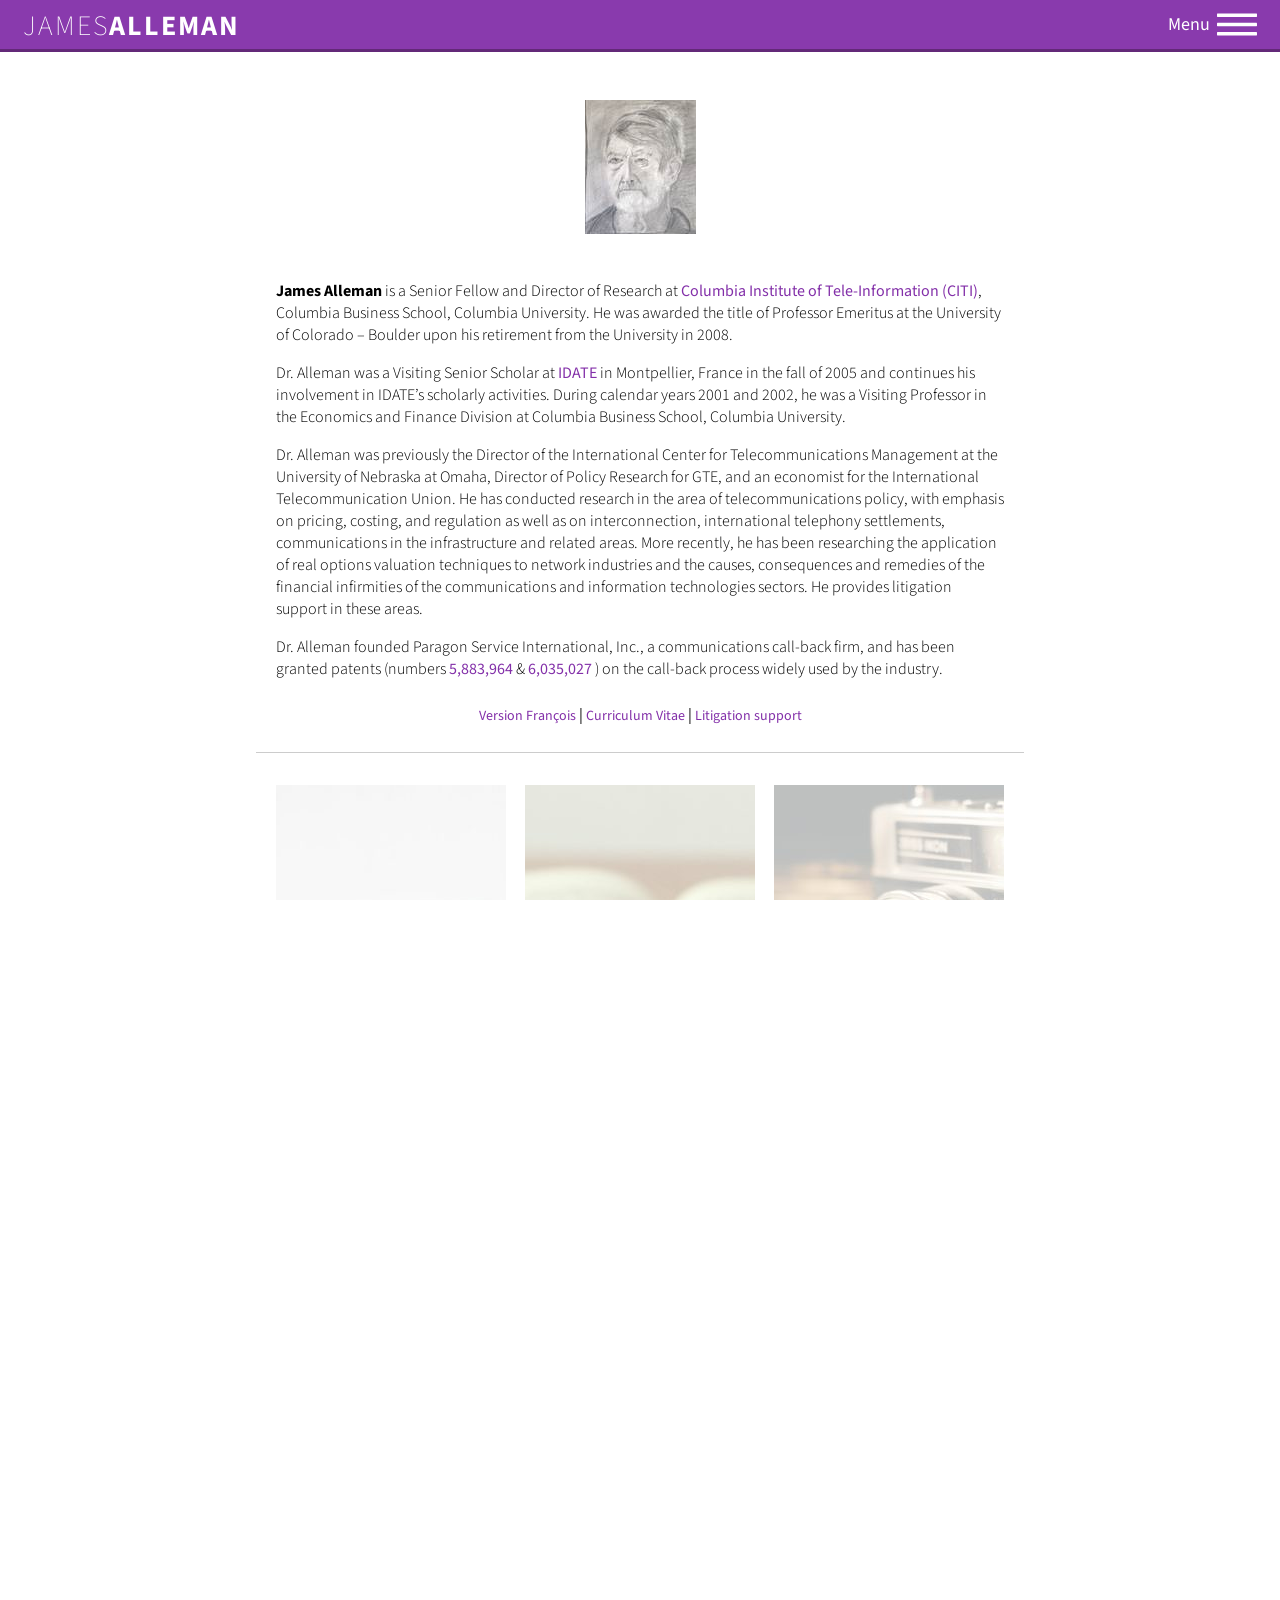
==== index.html @ b85a3ab4 "add some responsive features" ====
<!DOCTYPE html>
<!--[if lt IE 7]>      <html class="no-js lt-ie9 lt-ie8 lt-ie7"> <![endif]-->
<!--[if IE 7]>         <html class="no-js lt-ie9 lt-ie8"> <![endif]-->
<!--[if IE 8]>         <html class="no-js lt-ie9"> <![endif]-->
<!--[if gt IE 8]><!--> <html class="no-js"> <!--<![endif]-->
	<head>
		<meta charset="utf-8">
		<meta http-equiv="X-UA-Compatible" content="IE=edge">
		<title>James Alleman</title>
		<meta name="description" content="">
		<meta name="viewport" content="width=device-width, initial-scale=1">

		<link href='http://fonts.googleapis.com/css?family=Source+Sans+Pro:400,200,700,300,300italic' rel='stylesheet' type='text/css'>

		<!-- <link rel="stylesheet" href="css/bootstrap.min.css"> -->
		<link rel="stylesheet" href="css/normalize.css">
		<link rel="stylesheet" href="css/pushy.css">
		<link rel="stylesheet" href="main.css">

		<script src="js/vendor/modernizr-2.6.2-respond-1.1.0.min.js"></script>
	</head>
	<body>
		<!-- START PUSHY NAV -->
		<nav class="pushy pushy-right">
	    <ul>
        <li><a href="index.html">Home</a></li>
        <li><a href="index.html#activities">Activities</a></li>
        <li><a href="index.html#contact">Contact</a></li>
        <p class="pushy__title">Publications</p>
        <li><a href="publications.html">Papers</a></li>
        <li><a href="publications.html#books">Books</a></li>
        <li><a href="publications.html#book-reviews">Book Reviews</a></li>
        <p class="pushy__title">Photography</p>
        <li><a href="photography.html">Gallery</a></li>
        <li><a href="photography.html#photography-books">Books</a></li>
	    </ul>
		</nav>
		<!-- Site Overlay -->
		<div class="site-overlay"></div>
		<!-- Main Content -->
		<div id="container">
	    <!-- Menu Button -->
	    <div class="menu-btn">
	    	<div id="menu-open">
	    		<span class="open-close"><img class="hamburger" src="img/hamburger.svg"></span><span class="menu-text">Menu</span>
	    	</div>
	    </div>

			<a href="index.html">
		    <div class="logo">James<span>Alleman</span></div>
		  </a>
		<!-- END PUSHY NAV -->

			<!-- START MAIN CONTENT -->
		  <main role="main">

		  	<img id="alleman-sketch" src="img/alleman-sketch.jpg" alt="James Alleman Sketch">

				<p><strong>James Alleman</strong> is a Senior Fellow and Director of Research at <a href="http://www.citicolumbia.org/" target="_blank">Columbia Institute of Tele-Information (CITI)</a>, Columbia Business School, Columbia University. He was awarded the title of Professor Emeritus at the University of Colorado – Boulder upon his retirement from the University in 2008.</p>

				<p>Dr. Alleman was a Visiting Senior Scholar at <a href="http://www.idate.org/2009/pages/index.php?all=accueil&idl=21" target="_blank">IDATE</a> in Montpellier, France in the fall of 2005 and continues his involvement in IDATE’s scholarly activities. During calendar years 2001 and 2002, he was a Visiting Professor in the Economics and Finance Division at Columbia Business School, Columbia University.</p>

				<p>Dr. Alleman was previously the Director of the International Center for Telecommunications Management at the University of Nebraska at Omaha, Director of Policy Research for GTE, and an economist for the International Telecommunication Union. He has conducted research in the area of telecommunications policy, with emphasis on pricing, costing, and regulation as well as on interconnection, international telephony settlements, communications in the infrastructure and related areas. More recently, he has been researching the application of real options valuation techniques to network industries and the causes, consequences and remedies of the financial infirmities of the communications and information technologies sectors. He provides litigation support in these areas.</p>

				<p>Dr. Alleman founded Paragon Service International, Inc., a communications call-back firm, and has been granted patents (numbers  <a href="http://patft.uspto.gov/netacgi/nph-Parser?Sect1=PTO1&Sect2=HITOFF&d=PALL&p=1&u=/netahtml/PTO/srchnum.htm&r=1&f=G&l=50&s1=5,883,964.PN.&OS=PN/5,883,964&RS=PN/5,883,964" target="_blank">5,883,964</a> & <a href="http://patft.uspto.gov/netacgi/nph-Parser?Sect1=PTO1&Sect2=HITOFF&d=PALL&p=1&u=/netahtml/PTO/srchnum.htm&r=1&f=G&l=50&s1=6,035,027.PN.&OS=PN/6,035,027&RS=PN/6,035,027" target="_blank">6,035,027</a> ) on the call-back process widely used by the industry.</p>

				<ul id="home-links">
					<li><a href="img/alleman_bio_FRENCH.pdf" target="_blank">Version François</a></li> |
					<li><a href="img/jha_cv.pdf" target="_blank">Curriculum Vitae</a></li> |
					<li><a href="img/litigation.pdf" target="_blank">Litigation support</a></li>
				</ul>
				<hr id="hr2">

				<!-- SADIE IMG EFFECT START -->
				<div id="image-links">

					<a href="publications.html"><figure class="effect-sadie">
							<img src="img/typewriter-1.jpg" alt="img01"/>
							<figcaption>
								<h2>PAPERS <span></span></h2>
								<p></p>
							</figcaption>
						</figure></a>

					<a href="publications.html#books"><figure class="effect-sadie">
							<img src="img/book-1.jpg" alt="img01"/>
							<figcaption>
								<h2>BOOKS <span></span></h2>
								<p></p>
							</figcaption>
						</figure>
					</a>

					<a href="photography.html">
						<figure class="effect-sadie">
							<img src="img/camera-1.jpg" alt="img01"/>
							<figcaption>
								<h2>PHOTO GALLERY<span></span></h2>
								<p></p>
							</figcaption>
						</figure>
					<a>

				</div>

				<!-- SADIE IMG EFFECT END -->


				<!-- ACTIVITIES -->
				<hr>
				<h1><a name="activities">Activities</a></h1>
				<ul id="activities-list">
					<li><a href="http://www8.gsb.columbia.edu/citi/events/2010/mobilemoney2" target="_blank">Mobile Transactions and Electronic Payments (Mobile-Money) 2 April 2010, Columbia University</a></li>
					<li><a href="http://www.its2010tokyo.com/index.html" target="_blank">International Telecommunications Society 18th. Biennial Conference, Tokyo, 27-30 June 2010</a></li>
					<li><a href="http://www.idate.org/en/Digiworld/Digiworld-Summit_39_.html" target="_blank">DigiWorld Summit 2010, IDATE, 17-19 November 2010, Montpellier, France</a></li>
					<li><a href="http://ww3.bihi.info/?" target="_blank">Boulder International Humanist Institute</a></li>
					<li><a href="http://www8.gsb.columbia.edu/citi/" target="_blank">Columbia Institute of Tele-Information</a></li>
					<li><a href="http://www.itsworld.org/" target="_blank">International Telecommunications Society</a></li>
					<li><a href="http://www.iworldservices.com/" target="_blank">iWorldServices</a></li>
				</ul>

				<!-- CONTACT -->
				<hr>
				<h1><a name="contact">Contact</a></h1>
					<ul id="contact-list">
						<li>Email: <a href='ma&#105;&#108;&#116;&#111;&#58;j%61m&#37;65s%2E%&#54;1lle%&#54;Da&#110;&#64;%63o%6&#67;orad&#37;6F&#37;&#50;Eed&#117;'>j&#97;mes&#46;allem&#97;n&#64;&#99;&#111;l&#111;ra&#100;o&#46;ed&#117;</a></li>
						<li>Phone: +1 303-442-4465</li>
						<li>Cell: +1 917-294-1688</li>
					</ul>

				<hr id="last-hr">

		  </main>
		  <!-- END MAIN CONTENT -->

  		<footer>
  			<hr id="footer-hr">
  	    <ul>
          <li><a href="index.html">Home</a></li>
          <li><a href="index.html#activities">Activities</a></li>
          <li><a href="index.html#contact">Contact</a></li>
          <li><a href="publications.html">Papers</a></li>
          <li><a href="publications.html#books">Books</a></li>
          <li><a href="publications.html#book-reviews">Book Reviews</a></li>
          <li><a href="photography.html">Photo Gallery</a></li>
          <li><a href="photography.html#photography-books">Photography Books</a></li>
  	    </ul>
  	    <a id="footer-email" href='ma&#105;&#108;&#116;&#111;&#58;j%61m&#37;65s%2E%&#54;1lle%&#54;Da&#110;&#64;%63o%6&#67;orad&#37;6F&#37;&#50;Eed&#117;'>j&#97;mes&#46;allem&#97;n&#64;&#99;&#111;l&#111;ra&#100;o&#46;ed&#117;</a>
  	    <p>Copyright © 1997, 1998, 1999, 2000, 2001, 2002, 2003, 2004, 2006, 2008, 2009 & 2010
				James Alleman.<br>All rights reserved.</p>
  		</footer>

		</div>


		<script src="//ajax.googleapis.com/ajax/libs/jquery/1.10.2/jquery.min.js"></script>
		<script>window.jQuery || document.write('<script src="js/vendor/jquery-1.10.2.min.js"><\/script>')</script>

		<script src="js/vendor/bootstrap.min.js"></script>
		<script src="js/vendor/pushy.min.js"></script>


		<script src="js/main.js"></script>
	</body>
</html>
---- css/pushy.css ----
/*! Pushy - v0.9.2 - 2014-9-13
* Pushy is a responsive off-canvas navigation menu using CSS transforms & transitions.
* https://github.com/christophery/pushy/
* by Christopher Yee */

/* Menu Appearance */

.pushy{
    position: fixed;
    width: 200px;
    height: 100%;
    top: 0;
    right: 0;
    z-index: 9999;
    background: #333332;
    font-size: 0.9em;
    font-weight: bold;
    -webkit-box-shadow: inset 5px 0 3px -4px rgba(0, 0, 0, .7);
    -moz-box-shadow: inset 5px 0 3px -4px rgba(0, 0, 0, .7);
    box-shadow: inset 5px 0 3px -4px rgba(0, 0, 0, .7);
    overflow: auto;
    -webkit-overflow-scrolling: touch; /* enables momentum scrolling in iOS overflow elements */
}

.pushy a{
    display: block;
    color: #b3b3b1;
    padding: 15px 30px;
    border-bottom: 1px solid rgba(0, 0, 0, .1);
    border-top: 1px solid rgba(255, 255, 255, .1);
    text-decoration: none;
}

.pushy a:hover{
    background: #00b4ff;
    color: #FFF;
}

/* Menu Movement */

.pushy-right{
    -webkit-transform: translate3d(200px,0,0);
    -moz-transform: translate3d(200px,0,0);
    -ms-transform: translate3d(200px,0,0);
    -o-transform: translate3d(200px,0,0);
    transform: translate3d(200px,0,0);
}

.pushy-open{
    -webkit-transform: translate3d(0,0,0);
    -moz-transform: translate3d(0,0,0);
    -ms-transform: translate3d(0,0,0);
    -o-transform: translate3d(0,0,0);
    transform: translate3d(0,0,0);
}

.container-push, .push-push{
    -webkit-transform: translate3d(-200px,0,0);
    -moz-transform: translate3d(-200px,0,0);
    -ms-transform: translate3d(-200px,0,0);
    -o-transform: translate3d(-200px,0,0);
    transform: translate3d(-200px,0,0);
}

/* Menu Transitions */

.pushy, #container, .push{
    -webkit-transition: -webkit-transform .2s cubic-bezier(.16, .68, .43, .99);
    -moz-transition: -moz-transform .2s cubic-bezier(.16, .68, .43, .99);
    -o-transition: -o-transform .2s cubic-bezier(.16, .68, .43, .99);
    transition: transform .2s cubic-bezier(.16, .68, .43, .99);
}

/* Site Overlay */

.site-overlay{
    display: none;
}

.pushy-active .site-overlay{
    display: block;
    position: fixed;
    top: 0;
    right: 0;
    bottom: 0;
    left: 0;
    z-index: 9998;
    background-color: rgba(0,0,0,0.5);
    -webkit-animation: fade 500ms;
    -moz-animation: fade 500ms;
    -o-animation: fade 500ms;
    animation: fade 500ms;
}

@keyframes fade{
    0%   { opacity: 0; }
    100% { opacity: 1; }
}

@-moz-keyframes fade{
    0%   { opacity: 0; }
    100% { opacity: 1; }
}

@-webkit-keyframes fade{
    0%   { opacity: 0; }
    100% { opacity: 1; }
}

@-o-keyframes fade{
    0%   { opacity: 0; }
    100% { opacity: 1; }
}

/* Example Media Query */

@media screen and (max-width: 768px){
    .pushy{
        font-size: 1.0em;
    }
}
---- main.css ----
html, body {
  overflow-x: hidden;
  height: 100%;
  padding: 0;
  margin: 0;
  font-family: 'Source Sans Pro', sans-serif;
}
main {
  padding-top: 70px;
}

/*===============NAVIGATION START*/

.slideout-menu {
  position: fixed;
  left: 0;
  top: 0;
  bottom: 0;
  right: 0;
  z-index: 0;
  width: 256px;
  overflow-y: auto;
  -webkit-overflow-scrolling: touch;
  display: none;
}

.slideout-panel {
  position: relative;
  z-index: 1;
}

.slideout-open,
.slideout-open body,
.slideout-open .slideout-panel {
  overflow: hidden;
}

.slideout-open .slideout-menu {
  display: block;
}

.hamburger {
  top: 0;
  right: 0;
  float: right;
  padding: 10px 20px;
  width: 40px;
  cursor: pointer;
  margin: 3px;
}

.pushy__title {
  color: #5d5d5d;
  font-weight: 400;
}

.pushy {
  background: #fff;
}

.pushy a {
  color: #000;
  font-weight: 400;
}

.pushy a:hover {
  background: #8330a9;
}

.menu-btn {
  width: 100%;
  opacity: 0.95;
  position: fixed;
  color: white;
  font-size: 18px;
  /* opacity: 0.9; */
  border-bottom: 3px solid #5B1E71;
  background: #8330a9;
  z-index: 999999;
}

.menu-text {
  right: 0;
  display: inline-block;
  position: fixed;
  cursor: pointer;
  margin: 12px 70px 0 0;
}

.logo {
  position: fixed;
  left: 0;
  color: white;
  font-size: 28px;
  letter-spacing: 2px;
  margin: 6px 17px 0px 23px;
  z-index: 9999999;
  font-weight: 200;
  text-transform: uppercase;
}

.logo span {
  font-weight: 700;
}

#menu-open:hover {
  opacity: 0.8;
}

/*===============NAVIGATION END*/

/*===============MAIN CONTENT START*/
main {
  width: 100%;
  margin: auto;
}
main p {
  font-weight: 300;
  font-size: 16px;
  padding: 0 20px;
}
main a {
  text-decoration: none;
  color: #8330a9;
  font-weight: 400;
}
main a:hover {
  text-decoration: underline;
}
#alleman-sketch {
  display: block;
  margin: auto;
  padding: 30px 0px 30px 0px;
}

h1 {
  text-align: center;
}

h1 a {
  text-decoration: none;
  color: #000;
  font-weight: 700;
}
h1 a:hover {
  text-decoration: none;
  color: #000;
}

main ul#home-links {
  list-style-type: none;
  padding: 0;
  text-align: center;
}

main ul#home-links li {
  display: inline-block;
  color: #8330a9;
  font-weight: 300;
  font-size: 14px;
  padding: 10px 0;
}

main ul#home-links li a {
  text-decoration: none;
}

main ul#home-links li a:hover {
  text-decoration: underline;
}

#image-links {
  display: none;
}

main #hr2 {
  display: none;
}

main #last-hr {
  display: none;
}

ul#activities-list {
  list-style-type: none;
  text-align: center;
  padding: 0;
}

ul#contact-list {
  list-style-type: none;
  text-align: center;
  padding: 0;
}

/*===============MAIN CONTENT END*/

/*===============FOOTER START*/
footer {

  /*background-color: #E4E4E4;*/
  width: 100%;
}

footer p {
  font-size: 12px;
  color: #acacac;
  padding: 15px;
  margin: 0;
  text-align: center;
}

hr {
  display: block; height: 1px;
  border: 0;
  border-top: 1px solid #ccc;
  margin: 1em 0;
  padding: 0;
}

footer ul {
  list-style-type: none;
  margin: auto;
  text-align: center;
  padding: 0;
  font-size: 12px;
}
footer ul li {
  display: block;

}
footer a {
  font-size: 12px;
  text-decoration: none;
  color: #acacac;
}
footer a:hover {
  text-decoration: underline;
  color: #000;
}

footer a#footer-email {
  display: block;
  text-align: center;
  padding-top: 10px;
}
/*===============FOOTER END*/





/*===============MEDIA QUERIES*/
@media screen and (min-width: 650px) {
  main {
    width: 75%;
  }
  hr#last-hr {
    display: block;
  }
  hr#footer-hr {
    display: none;
  }
  footer ul li {
    display: inline-block;
  }
  footer ul li::after {
    content: " | ";
    color: #acacac;
  }
  footer ul li:last-child::after {
    content: none;
  }

}

@media screen and (min-width: 750px) {
  /*SADIE HOVER EFFECT*/
  main #hr2 {
    display: block;
  }
  #image-links {
    width: 100%;
    display: inline-block;
    position: relative;
    z-index: 1;
    /* margin: auto; */
    text-align: center;
  }
  /*#image-links img {
    opacity: 0.4;
  }
  #image-links img:hover {
    opacity: 1;
  }*/
  #image-links figure {
    position: relative;
    display: inline-block;
    /* float: left; */
    overflow: hidden;
    text-align: center;
    margin: 15px 1%;
    /* min-width: 320px; */
    /* max-width: 350px; */
    max-height: 350px;
    width: 30%;
    height: 300px;
    /* background: #3085a3; */
    text-align: center;
    cursor: pointer;
    z-index: 1;
  }


  figure.effect-sadie figcaption::before {
    position: absolute;
    top: 0;
    left: 0;
    width: 100%;
    height: 100%;
    background: linear-gradient(to bottom, rgba(72,76,97,0) 0%, rgba(91, 30, 113, 1) 120%);
    content: '';
    opacity: 0;
    transform: translate3d(0,50%,0);
  }

  figure.effect-sadie h2 {
    position: absolute;
    top: 50%;
    left: 0;
    width: 100%;
    color: #484c61;
    transition: transform 0.35s, color 0.35s;
    transform: translate3d(0,-50%,0);
  }

  figure.effect-sadie figcaption::before,
  figure.effect-sadie p {
    transition: opacity 0.35s, transform 0.35s;
  }

  figure.effect-sadie p {
    position: absolute;
    bottom: 0;
    left: 0;
    padding-bottom: 20px;
    text-align: center;
    width: 100%;
    opacity: 0;
    transform: translate3d(0,10px,0);
  }

  figure.effect-sadie:hover h2 {
    color: #fff;
    transform: translate3d(0,-50%,0) translate3d(0,-40px,0);
  }

  figure.effect-sadie:hover figcaption::before ,
  figure.effect-sadie:hover p {
    opacity: 1;
    transform: translate3d(0,0,0);
  }
}

@media screen and (min-width: 850px) {
  main {
    width: 65%;
  }
}

@media screen and (min-width: 1000px) {
  main {
    width: 60%;
  }
}

@media screen and (max-width: 800px) {
  .menu-text {
    display: none;
  }
}
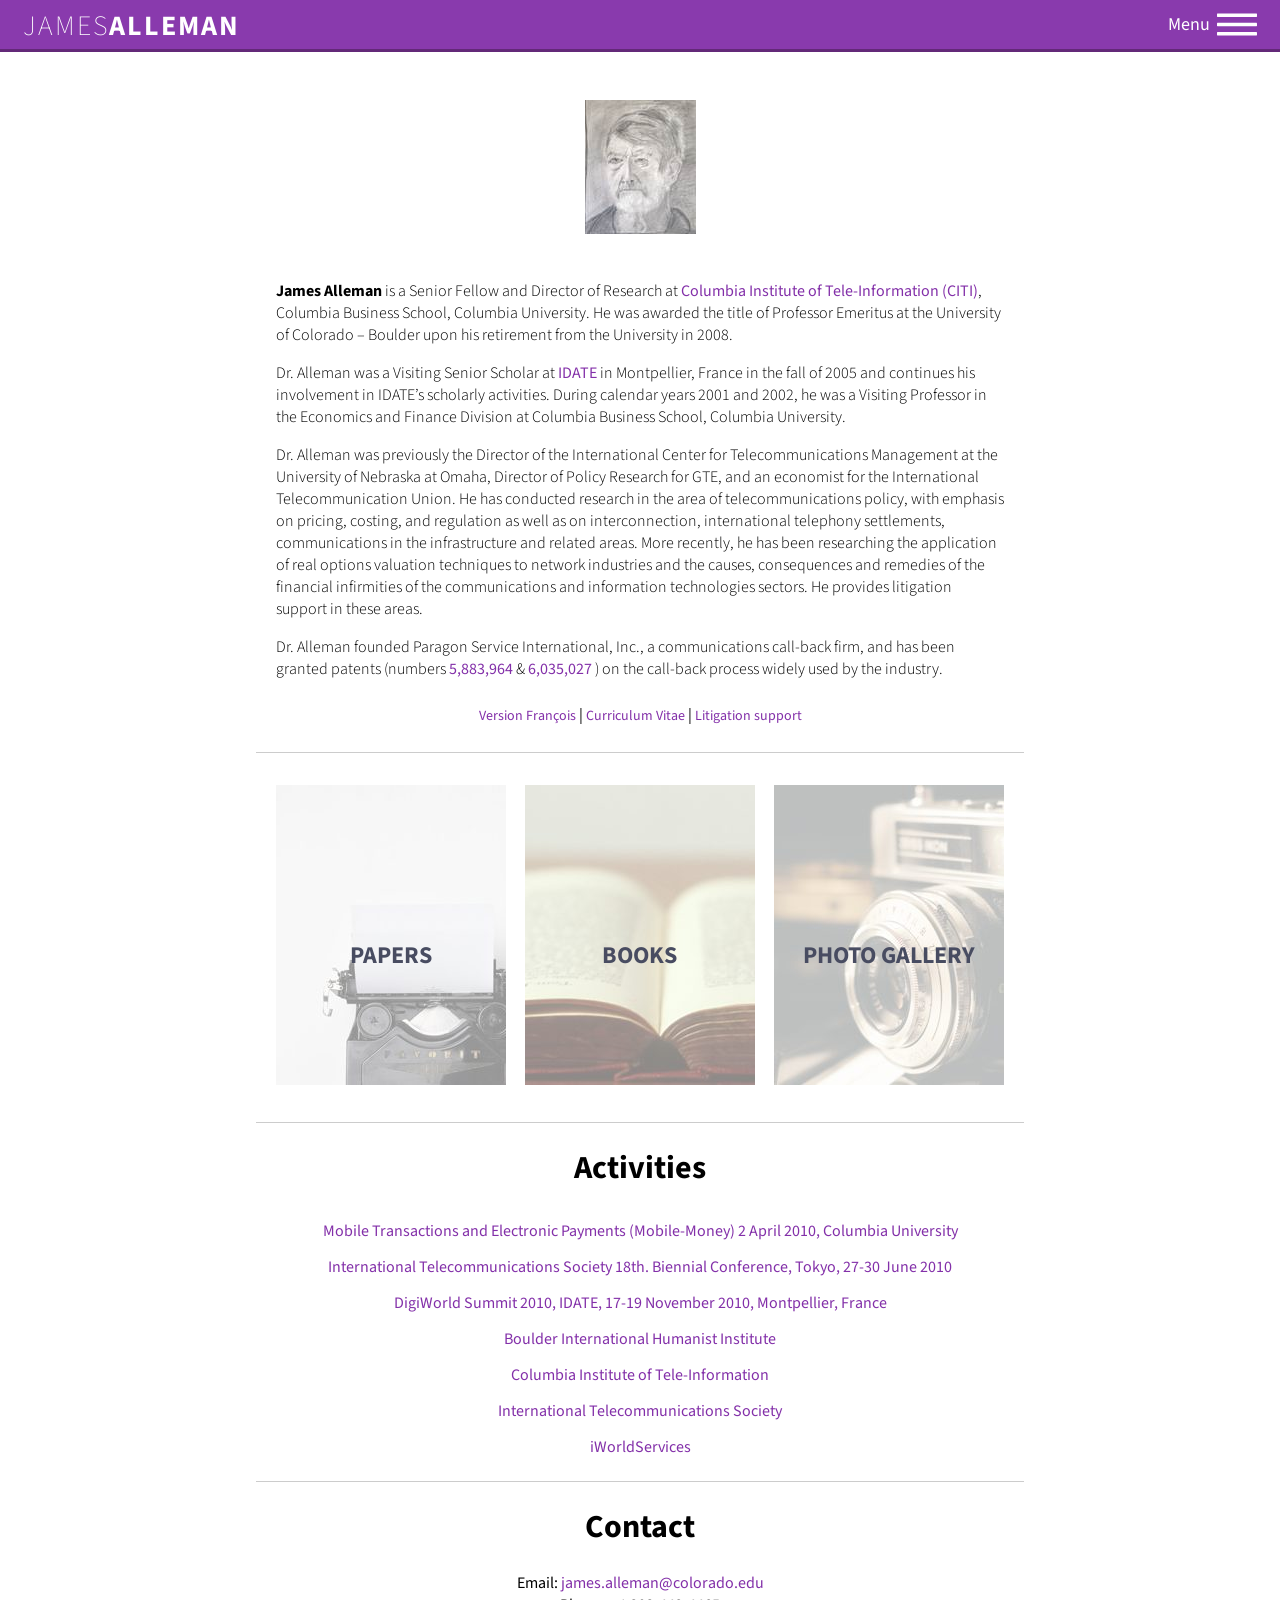
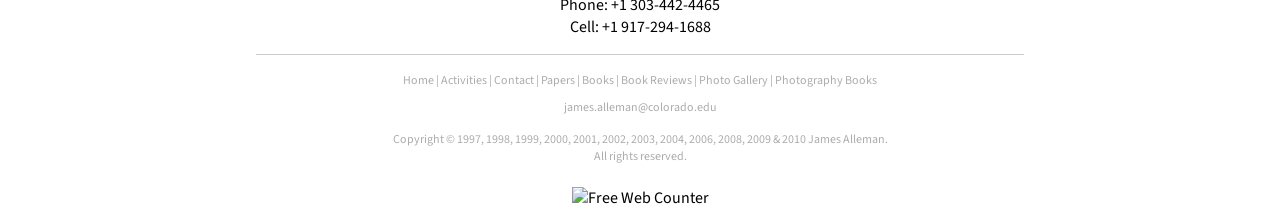
==== commit c13df3e5: "add hit counter to home page" ====
--- a/index.html
+++ b/index.html
@@ -148,6 +148,8 @@
   	    <a id="footer-email" href='ma&#105;&#108;&#116;&#111;&#58;j%61m&#37;65s%2E%&#54;1lle%&#54;Da&#110;&#64;%63o%6&#67;orad&#37;6F&#37;&#50;Eed&#117;'>j&#97;mes&#46;allem&#97;n&#64;&#99;&#111;l&#111;ra&#100;o&#46;ed&#117;</a>
   	    <p>Copyright © 1997, 1998, 1999, 2000, 2001, 2002, 2003, 2004, 2006, 2008, 2009 & 2010
 				James Alleman.<br>All rights reserved.</p>
+
+				<!-- Counter Code START --><div id="counter"><img src="http://www.e-zeeinternet.com/count.php?page=1117402&style=default&nbdigits=9&reloads=1" alt="Free Web Counter" border="0" ></a><br><a href="#" title="Free Web Counter" target="_blank" style="font-family: Geneva, Arial, Helvetica, sans-serif; font-size: 10px; color: #000000; text-decoration: none;"></a></counter><!-- Counter Code END -->
   		</footer>
 
 		</div>
--- a/css/pushy.css
+++ b/css/pushy.css
@@ -18,7 +18,8 @@
     -webkit-box-shadow: inset 5px 0 3px -4px rgba(0, 0, 0, .7);
     -moz-box-shadow: inset 5px 0 3px -4px rgba(0, 0, 0, .7);
     box-shadow: inset 5px 0 3px -4px rgba(0, 0, 0, .7);
-    overflow: auto;
+    overflow: scroll-x;
+    overflow-x: scroll;
     -webkit-overflow-scrolling: touch; /* enables momentum scrolling in iOS overflow elements */
 }
 
--- a/main.css
+++ b/main.css
@@ -1,6 +1,4 @@
-html, body {
-  overflow-x: hidden;
-  height: 100%;
+body {
   padding: 0;
   margin: 0;
   font-family: 'Source Sans Pro', sans-serif;
@@ -147,6 +145,7 @@
   color: #000;
 }
 
+
 main ul#home-links {
   list-style-type: none;
   padding: 0;
@@ -187,6 +186,10 @@
   padding: 0;
 }
 
+ul#activities-list li{
+  padding: 7px 0;
+}
+
 ul#contact-list {
   list-style-type: none;
   text-align: center;
@@ -194,6 +197,19 @@
 }
 
 /*===============MAIN CONTENT END*/
+
+/*===============PUBLICATIONS START*/
+
+.publications-content {
+  padding: 0 15px;
+  list-style-type: none;
+}
+
+.publications-content li {
+  padding: 7px 0;
+}
+
+/*===============PUBLICATIONS END*/
 
 /*===============FOOTER START*/
 footer {
@@ -244,8 +260,13 @@
   text-align: center;
   padding-top: 10px;
 }
+
+#counter {
+  text-align: center;
+  padding: 7px;
+  margin: auto;
+}
 /*===============FOOTER END*/
-
 
 
 
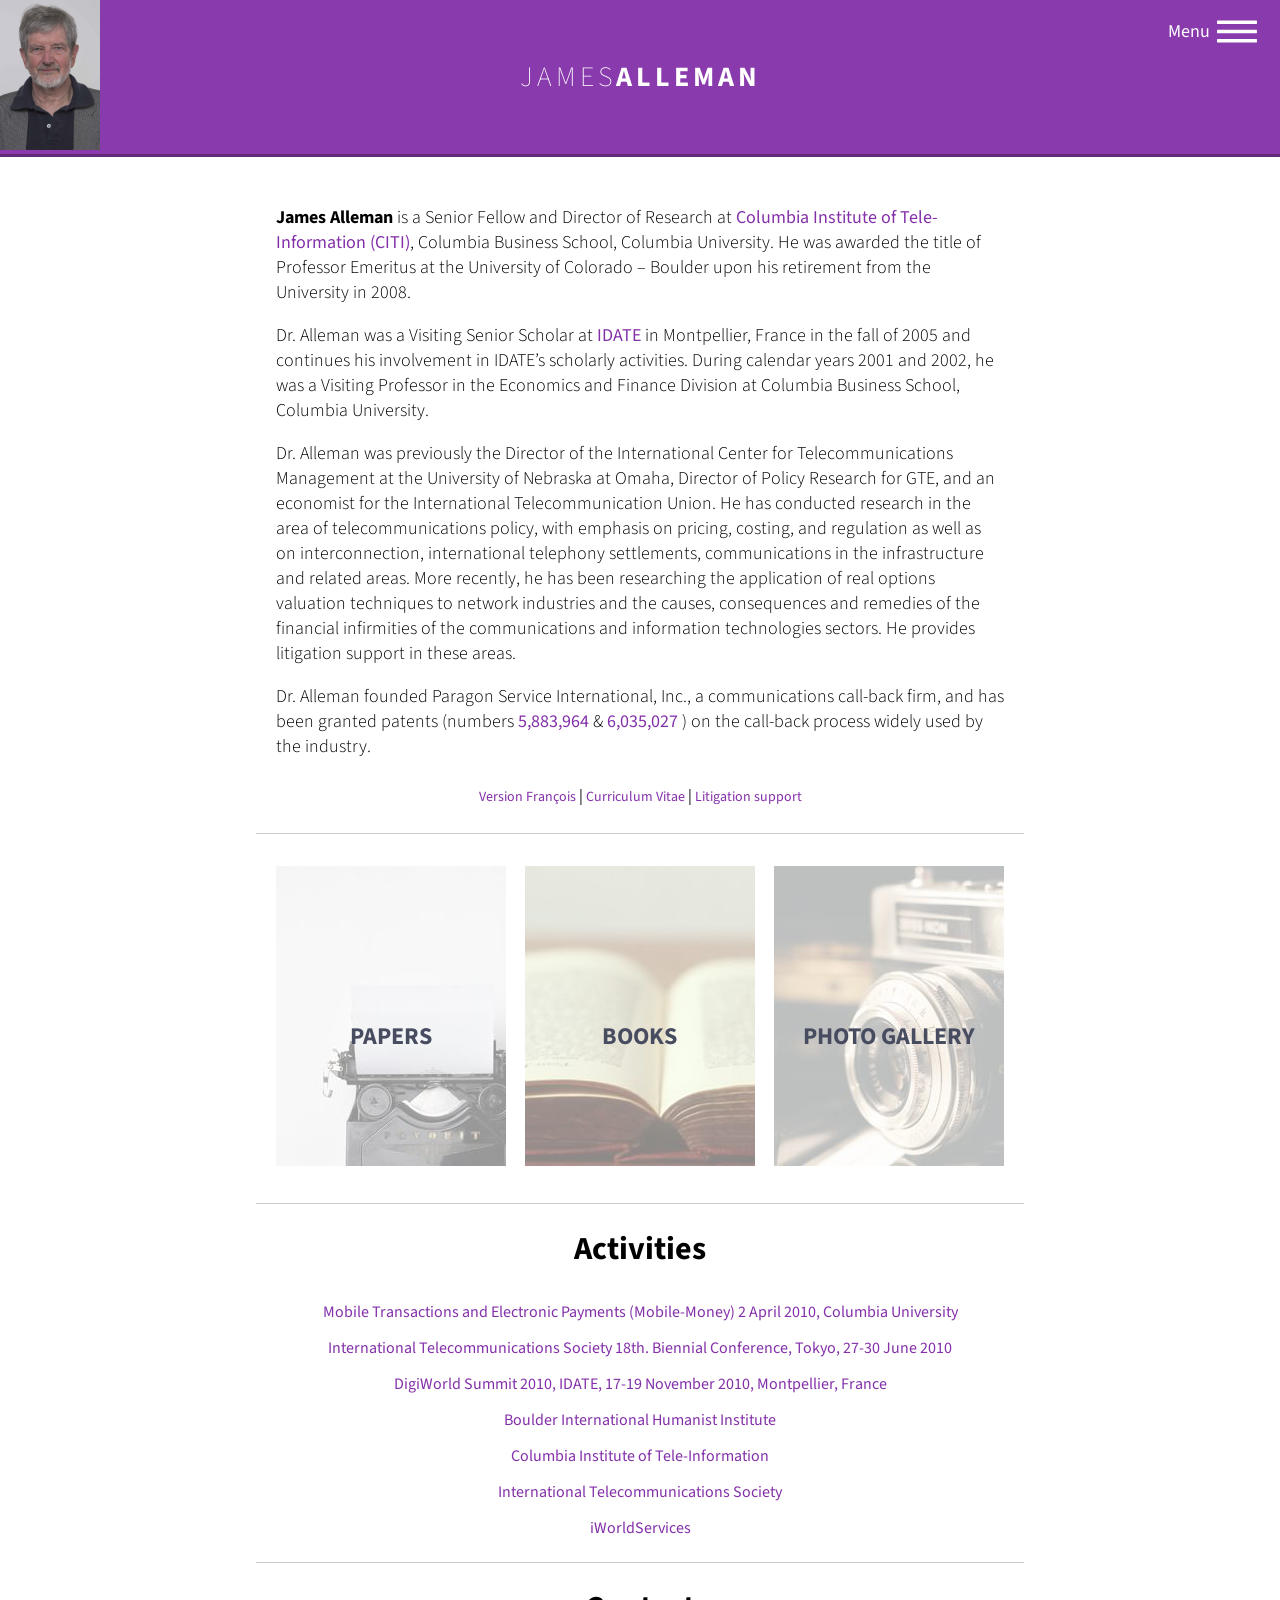
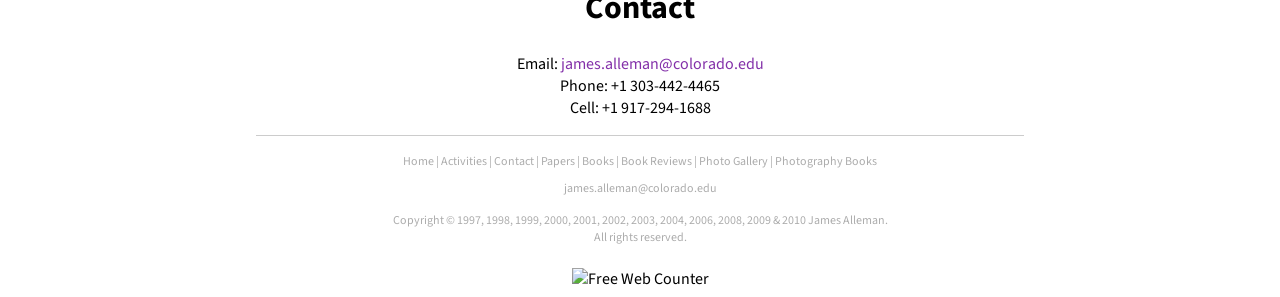
==== commit 613054fe: "add new picture to nav bar and make responsive" ====
--- a/index.html
+++ b/index.html
@@ -41,20 +41,27 @@
 		<div id="container">
 	    <!-- Menu Button -->
 	    <div class="menu-btn">
-	    	<div id="menu-open">
-	    		<span class="open-close"><img class="hamburger" src="img/hamburger.svg"></span><span class="menu-text">Menu</span>
-	    	</div>
+
+    	  <img id="alleman" src="img/j-a.jpg" alt="James Alleman">
+
+  	  	<a href="index.html">
+  	      <div class="logo">James<span>Alleman</span></div>
+  	    </a>
+
+  	    <div id="menu-open">
+  	    	<span class="open-close"><img class="hamburger" src="img/hamburger.svg"></span><span class="menu-text">Menu</span>
+  	    </div>
 	    </div>
 
-			<a href="index.html">
-		    <div class="logo">James<span>Alleman</span></div>
-		  </a>
+
+
+
 		<!-- END PUSHY NAV -->
 
 			<!-- START MAIN CONTENT -->
 		  <main role="main">
 
-		  	<img id="alleman-sketch" src="img/alleman-sketch.jpg" alt="James Alleman Sketch">
+
 
 				<p><strong>James Alleman</strong> is a Senior Fellow and Director of Research at <a href="http://www.citicolumbia.org/" target="_blank">Columbia Institute of Tele-Information (CITI)</a>, Columbia Business School, Columbia University. He was awarded the title of Professor Emeritus at the University of Colorado – Boulder upon his retirement from the University in 2008.</p>
 
--- a/main.css
+++ b/main.css
@@ -4,10 +4,13 @@
   font-family: 'Source Sans Pro', sans-serif;
 }
 main {
-  padding-top: 70px;
+  padding-top: 30px;
 }
 
 /*===============NAVIGATION START*/
+a {
+  text-decoration: none;
+}
 
 .slideout-menu {
   position: fixed;
@@ -68,7 +71,7 @@
 .menu-btn {
   width: 100%;
   opacity: 0.95;
-  position: fixed;
+  /* position: fixed; */
   color: white;
   font-size: 18px;
   /* opacity: 0.9; */
@@ -80,25 +83,39 @@
 .menu-text {
   right: 0;
   display: inline-block;
-  position: fixed;
+  position: absolute;
   cursor: pointer;
   margin: 12px 70px 0 0;
 }
 
 .logo {
-  position: fixed;
-  left: 0;
+  /*position: fixed; */
+  /* left: 0; */
   color: white;
   font-size: 28px;
-  letter-spacing: 2px;
-  margin: 6px 17px 0px 23px;
+  letter-spacing: 4px;
+  /* margin: 6px 17px 0px 23px; */
   z-index: 9999999;
   font-weight: 200;
   text-transform: uppercase;
+  text-align: center;
+  padding: 57px 0;
+  /* text-decoration: none; */
+  /* border-bottom: none; */
 }
 
 .logo span {
   font-weight: 700;
+}
+
+#menu-open {
+  position: absolute;
+  top: 0;
+  right: 0;
+  margin-top: 7px;
+  /* z-index: 99999999999999999; */
+  /* display: block; */
+  /* width: 190px; */
 }
 
 #menu-open:hover {
@@ -114,7 +131,7 @@
 }
 main p {
   font-weight: 300;
-  font-size: 16px;
+  font-size: 18px;
   padding: 0 20px;
 }
 main a {
@@ -129,6 +146,15 @@
   display: block;
   margin: auto;
   padding: 30px 0px 30px 0px;
+}
+
+#alleman {
+  display: block;
+  position: absolute;
+  width: 99.5px;
+  /* padding: 22px 22px 30px 25px; */
+  left: 0;
+  /* border-radius: 7px; */
 }
 
 h1 {
@@ -272,6 +298,18 @@
 
 
 /*===============MEDIA QUERIES*/
+@media screen and (max-width: 600px) {
+  #alleman {
+    width: 69px;
+  }
+  .logo {
+    padding: 34px 0;
+  }
+  #menu-open {
+    margin-top: 29px;
+  }
+}
+
 @media screen and (min-width: 650px) {
   main {
     width: 75%;
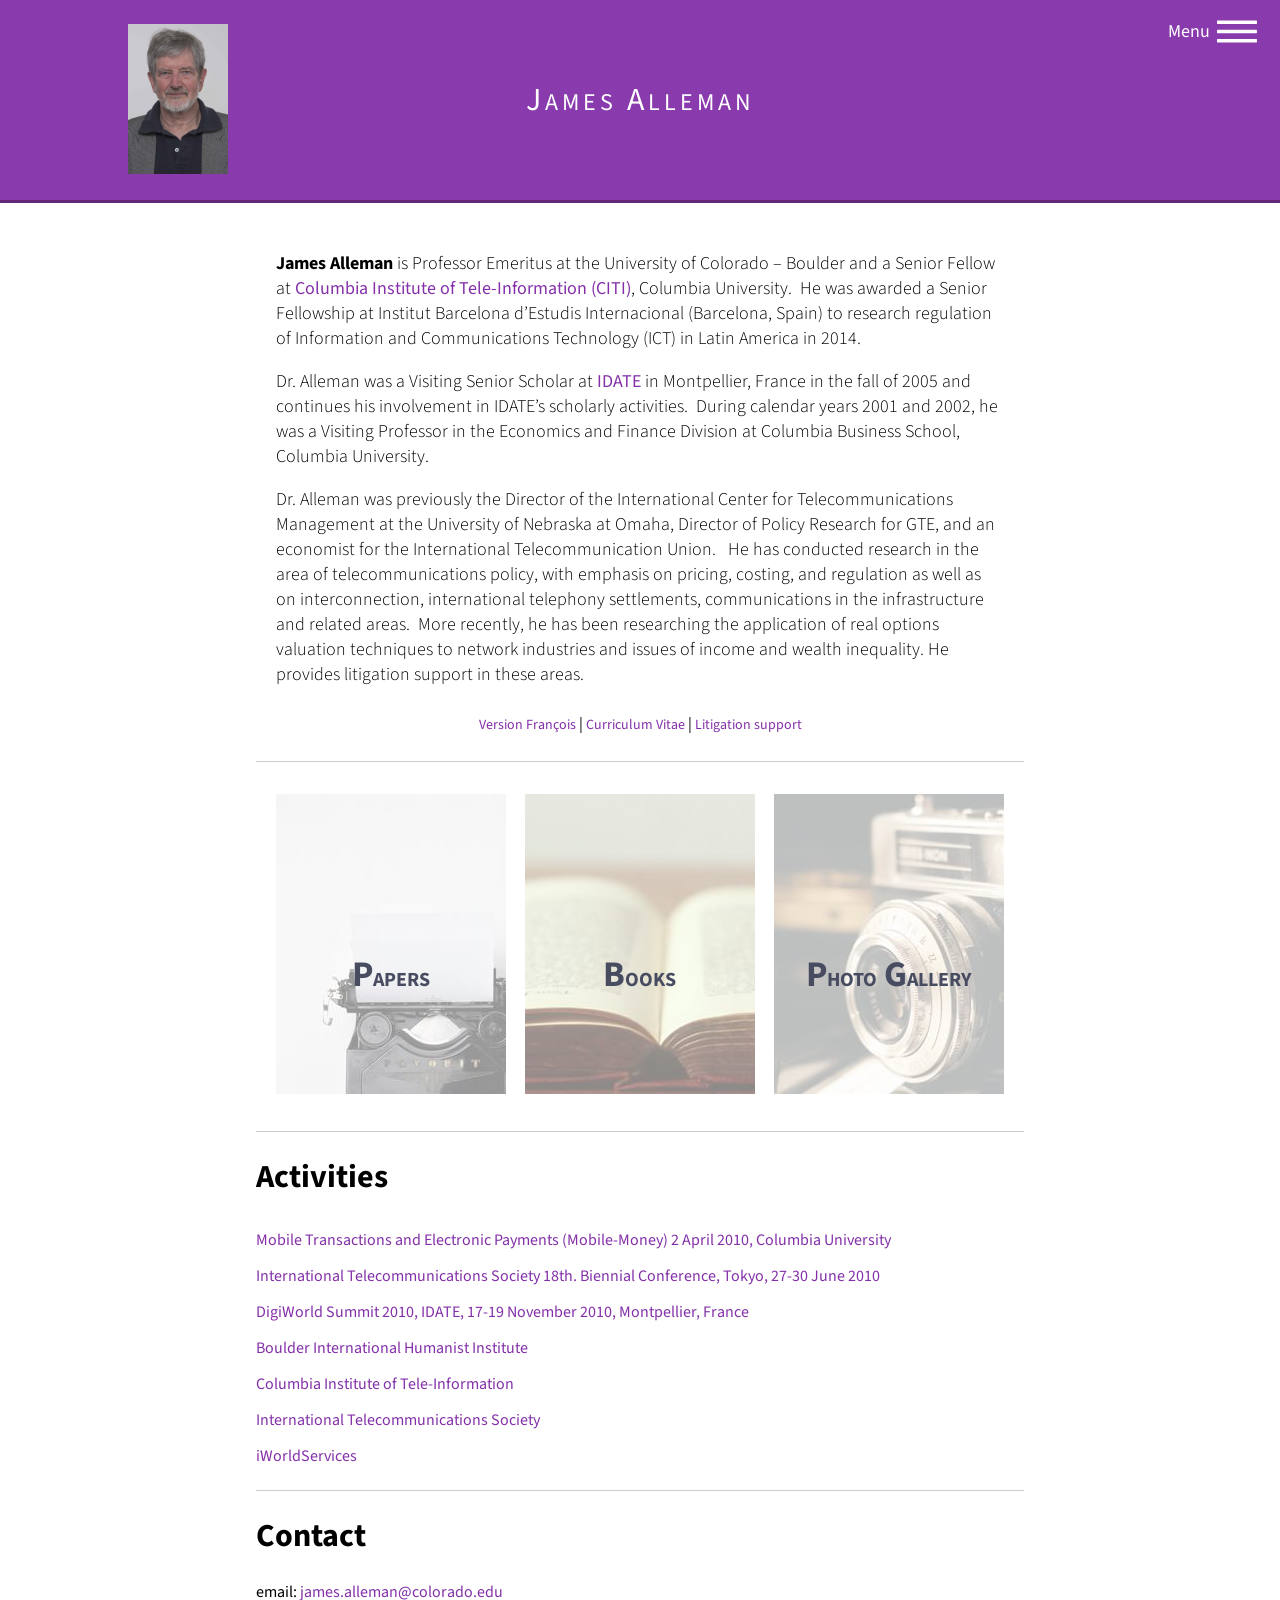
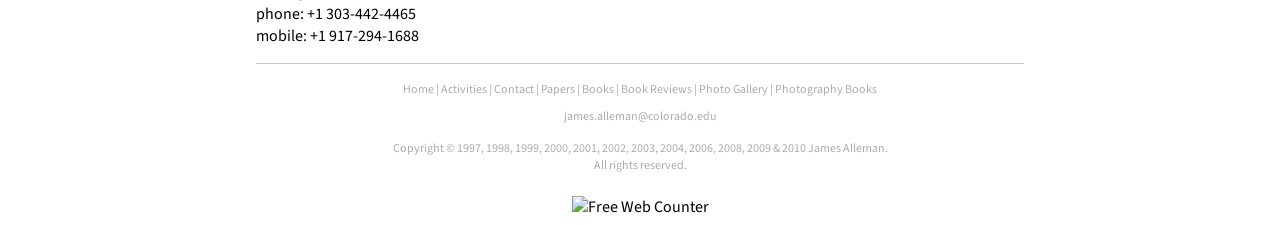
==== commit 2ea310f1: "change around fonts and text alignment, make nav on mobile fixed to top" ====
--- a/index.html
+++ b/index.html
@@ -32,7 +32,7 @@
         <li><a href="publications.html#book-reviews">Book Reviews</a></li>
         <p class="pushy__title">Photography</p>
         <li><a href="photography.html">Gallery</a></li>
-        <li><a href="photography.html#photography-books">Books</a></li>
+        <li><a href="http://www.blurb.com/user/JamesAlleman" target="_blank">Books</a></li>
 	    </ul>
 		</nav>
 		<!-- Site Overlay -->
@@ -45,7 +45,7 @@
     	  <img id="alleman" src="img/j-a.jpg" alt="James Alleman">
 
   	  	<a href="index.html">
-  	      <div class="logo">James<span>Alleman</span></div>
+  	      <div class="logo">J<span>ames</span> A<span>lleman</span></div>
   	    </a>
 
   	    <div id="menu-open">
@@ -61,15 +61,22 @@
 			<!-- START MAIN CONTENT -->
 		  <main role="main">
 
+				<p><strong>James Alleman</strong> is Professor Emeritus at the University of Colorado – Boulder and a Senior Fellow at <a href="http://www.citicolumbia.org/" target="_blank">Columbia Institute of Tele-Information (CITI)</a>, Columbia University.  He was awarded a Senior Fellowship at Institut Barcelona d’Estudis Internacional (Barcelona, Spain) to research regulation of Information and Communications Technology (ICT) in Latin America in 2014.</p>
+
+				<p>Dr. Alleman was a Visiting Senior Scholar at <a href="http://www.idate.org/2009/pages/index.php?all=accueil&idl=21" target="_blank">IDATE</a> in Montpellier, France in the fall of 2005 and continues his involvement in IDATE’s scholarly activities.  During calendar years 2001 and 2002, he was a Visiting Professor in the Economics and Finance Division at Columbia Business School, Columbia University.</p>
+
+				<p>Dr. Alleman was previously the Director of the International Center for Telecommunications Management at the University of Nebraska at Omaha, Director of Policy Research for GTE, and an economist for the International Telecommunication Union.   He has conducted research in the area of telecommunications policy, with emphasis on pricing, costing, and regulation as well as on interconnection, international telephony settlements, communications in the infrastructure and related areas.  More recently, he has been researching the application of real options valuation techniques to network industries and issues of income and wealth inequality. He provides litigation support in these areas.</p>
 
 
-				<p><strong>James Alleman</strong> is a Senior Fellow and Director of Research at <a href="http://www.citicolumbia.org/" target="_blank">Columbia Institute of Tele-Information (CITI)</a>, Columbia Business School, Columbia University. He was awarded the title of Professor Emeritus at the University of Colorado – Boulder upon his retirement from the University in 2008.</p>
+
+
+				<!-- <p><strong>James Alleman</strong> is a Senior Fellow and Director of Research at <a href="http://www.citicolumbia.org/" target="_blank">Columbia Institute of Tele-Information (CITI)</a>, Columbia Business School, Columbia University. He was awarded the title of Professor Emeritus at the University of Colorado – Boulder upon his retirement from the University in 2008.</p>
 
 				<p>Dr. Alleman was a Visiting Senior Scholar at <a href="http://www.idate.org/2009/pages/index.php?all=accueil&idl=21" target="_blank">IDATE</a> in Montpellier, France in the fall of 2005 and continues his involvement in IDATE’s scholarly activities. During calendar years 2001 and 2002, he was a Visiting Professor in the Economics and Finance Division at Columbia Business School, Columbia University.</p>
 
 				<p>Dr. Alleman was previously the Director of the International Center for Telecommunications Management at the University of Nebraska at Omaha, Director of Policy Research for GTE, and an economist for the International Telecommunication Union. He has conducted research in the area of telecommunications policy, with emphasis on pricing, costing, and regulation as well as on interconnection, international telephony settlements, communications in the infrastructure and related areas. More recently, he has been researching the application of real options valuation techniques to network industries and the causes, consequences and remedies of the financial infirmities of the communications and information technologies sectors. He provides litigation support in these areas.</p>
 
-				<p>Dr. Alleman founded Paragon Service International, Inc., a communications call-back firm, and has been granted patents (numbers  <a href="http://patft.uspto.gov/netacgi/nph-Parser?Sect1=PTO1&Sect2=HITOFF&d=PALL&p=1&u=/netahtml/PTO/srchnum.htm&r=1&f=G&l=50&s1=5,883,964.PN.&OS=PN/5,883,964&RS=PN/5,883,964" target="_blank">5,883,964</a> & <a href="http://patft.uspto.gov/netacgi/nph-Parser?Sect1=PTO1&Sect2=HITOFF&d=PALL&p=1&u=/netahtml/PTO/srchnum.htm&r=1&f=G&l=50&s1=6,035,027.PN.&OS=PN/6,035,027&RS=PN/6,035,027" target="_blank">6,035,027</a> ) on the call-back process widely used by the industry.</p>
+				<p>Dr. Alleman founded Paragon Service International, Inc., a communications call-back firm, and has been granted patents (numbers  <a href="http://patft.uspto.gov/netacgi/nph-Parser?Sect1=PTO1&Sect2=HITOFF&d=PALL&p=1&u=/netahtml/PTO/srchnum.htm&r=1&f=G&l=50&s1=5,883,964.PN.&OS=PN/5,883,964&RS=PN/5,883,964" target="_blank">5,883,964</a> & <a href="http://patft.uspto.gov/netacgi/nph-Parser?Sect1=PTO1&Sect2=HITOFF&d=PALL&p=1&u=/netahtml/PTO/srchnum.htm&r=1&f=G&l=50&s1=6,035,027.PN.&OS=PN/6,035,027&RS=PN/6,035,027" target="_blank">6,035,027</a> ) on the call-back process widely used by the industry.</p> -->
 
 				<ul id="home-links">
 					<li><a href="img/alleman_bio_FRENCH.pdf" target="_blank">Version François</a></li> |
@@ -84,7 +91,7 @@
 					<a href="publications.html"><figure class="effect-sadie">
 							<img src="img/typewriter-1.jpg" alt="img01"/>
 							<figcaption>
-								<h2>PAPERS <span></span></h2>
+								<h2>P<span>APERS</span></h2>
 								<p></p>
 							</figcaption>
 						</figure></a>
@@ -92,7 +99,7 @@
 					<a href="publications.html#books"><figure class="effect-sadie">
 							<img src="img/book-1.jpg" alt="img01"/>
 							<figcaption>
-								<h2>BOOKS <span></span></h2>
+								<h2>B<span>OOKS</span></h2>
 								<p></p>
 							</figcaption>
 						</figure>
@@ -102,7 +109,7 @@
 						<figure class="effect-sadie">
 							<img src="img/camera-1.jpg" alt="img01"/>
 							<figcaption>
-								<h2>PHOTO GALLERY<span></span></h2>
+								<h2>P<span>HOTO</span> G<span>ALLERY</span></h2>
 								<p></p>
 							</figcaption>
 						</figure>
@@ -115,7 +122,7 @@
 
 				<!-- ACTIVITIES -->
 				<hr>
-				<h1><a name="activities">Activities</a></h1>
+				<h1 class="heading-left"><a name="activities">Activities</a></h1>
 				<ul id="activities-list">
 					<li><a href="http://www8.gsb.columbia.edu/citi/events/2010/mobilemoney2" target="_blank">Mobile Transactions and Electronic Payments (Mobile-Money) 2 April 2010, Columbia University</a></li>
 					<li><a href="http://www.its2010tokyo.com/index.html" target="_blank">International Telecommunications Society 18th. Biennial Conference, Tokyo, 27-30 June 2010</a></li>
@@ -128,11 +135,11 @@
 
 				<!-- CONTACT -->
 				<hr>
-				<h1><a name="contact">Contact</a></h1>
+				<h1 class="heading-left"><a name="contact">Contact</a></h1>
 					<ul id="contact-list">
-						<li>Email: <a href='ma&#105;&#108;&#116;&#111;&#58;j%61m&#37;65s%2E%&#54;1lle%&#54;Da&#110;&#64;%63o%6&#67;orad&#37;6F&#37;&#50;Eed&#117;'>j&#97;mes&#46;allem&#97;n&#64;&#99;&#111;l&#111;ra&#100;o&#46;ed&#117;</a></li>
-						<li>Phone: +1 303-442-4465</li>
-						<li>Cell: +1 917-294-1688</li>
+						<li>email: <a href='ma&#105;&#108;&#116;&#111;&#58;j%61m&#37;65s%2E%&#54;1lle%&#54;Da&#110;&#64;%63o%6&#67;orad&#37;6F&#37;&#50;Eed&#117;'>j&#97;mes&#46;allem&#97;n&#64;&#99;&#111;l&#111;ra&#100;o&#46;ed&#117;</a></li>
+						<li>phone: +1 303-442-4465</li>
+						<li>mobile: +1 917-294-1688</li>
 					</ul>
 
 				<hr id="last-hr">
@@ -150,7 +157,7 @@
           <li><a href="publications.html#books">Books</a></li>
           <li><a href="publications.html#book-reviews">Book Reviews</a></li>
           <li><a href="photography.html">Photo Gallery</a></li>
-          <li><a href="photography.html#photography-books">Photography Books</a></li>
+          <li><a href="http://www.blurb.com/user/JamesAlleman" target="_blank">Photography Books</a></li>
   	    </ul>
   	    <a id="footer-email" href='ma&#105;&#108;&#116;&#111;&#58;j%61m&#37;65s%2E%&#54;1lle%&#54;Da&#110;&#64;%63o%6&#67;orad&#37;6F&#37;&#50;Eed&#117;'>j&#97;mes&#46;allem&#97;n&#64;&#99;&#111;l&#111;ra&#100;o&#46;ed&#117;</a>
   	    <p>Copyright © 1997, 1998, 1999, 2000, 2001, 2002, 2003, 2004, 2006, 2008, 2009 & 2010
--- a/main.css
+++ b/main.css
@@ -92,20 +92,20 @@
   /*position: fixed; */
   /* left: 0; */
   color: white;
-  font-size: 28px;
+  font-size: 32px;
   letter-spacing: 4px;
   /* margin: 6px 17px 0px 23px; */
   z-index: 9999999;
-  font-weight: 200;
+  font-weight: 400;
   text-transform: uppercase;
   text-align: center;
-  padding: 57px 0;
+  padding: 77px 0;
   /* text-decoration: none; */
   /* border-bottom: none; */
 }
 
 .logo span {
-  font-weight: 700;
+  font-size: 24px;
 }
 
 #menu-open {
@@ -153,12 +153,16 @@
   position: absolute;
   width: 99.5px;
   /* padding: 22px 22px 30px 25px; */
-  left: 0;
-  /* border-radius: 7px; */
+  left: 10%;
+  top: 24px;
 }
 
 h1 {
   text-align: center;
+}
+
+h1.heading-left {
+  text-align: left;
 }
 
 h1 a {
@@ -198,6 +202,14 @@
   display: none;
 }
 
+figcaption {
+  font-size: 24px;
+}
+
+figcaption span {
+  font-size: 20px;
+}
+
 main #hr2 {
   display: none;
 }
@@ -206,9 +218,10 @@
   display: none;
 }
 
+
 ul#activities-list {
   list-style-type: none;
-  text-align: center;
+  /*text-align: center;*/
   padding: 0;
 }
 
@@ -218,7 +231,7 @@
 
 ul#contact-list {
   list-style-type: none;
-  text-align: center;
+  /*text-align: center;*/
   padding: 0;
 }
 
@@ -298,15 +311,49 @@
 
 
 /*===============MEDIA QUERIES*/
-@media screen and (max-width: 600px) {
+
+/*@media screen and (max-width: 700px) {
   #alleman {
-    width: 69px;
+    width: 49px;
   }
   .logo {
-    padding: 34px 0;
+    padding: 19px 0;
   }
   #menu-open {
-    margin-top: 29px;
+    margin-top: 13px;
+  }
+}*/
+@media screen and (max-width: 650px) {
+  main {
+    padding-top: 80px;
+  }
+  #alleman {
+    display: none;
+  }
+  .logo {
+    padding: 10px 0 11px 15px;
+    /* padding: 50px; */
+    left: 0;
+    top: 0;
+    text-align: left;
+    position: fixed;
+  }
+  .menu-btn {
+    position: fixed;
+        padding: 29px 0;
+  }
+  #hamburger {
+    position: fixed
+  }
+  #menu-open {
+    margin-top: 6px;
+  }
+  ul#activities-list, ul#contact-list {
+    padding: 0 15px;
+  }
+  h1.heading-left {
+    text-align: left;
+    padding-left: 15px;
   }
 }
 
@@ -338,6 +385,11 @@
   main #hr2 {
     display: block;
   }
+
+  .heading-left {
+    text-align: left
+  }
+
   #image-links {
     width: 100%;
     display: inline-block;
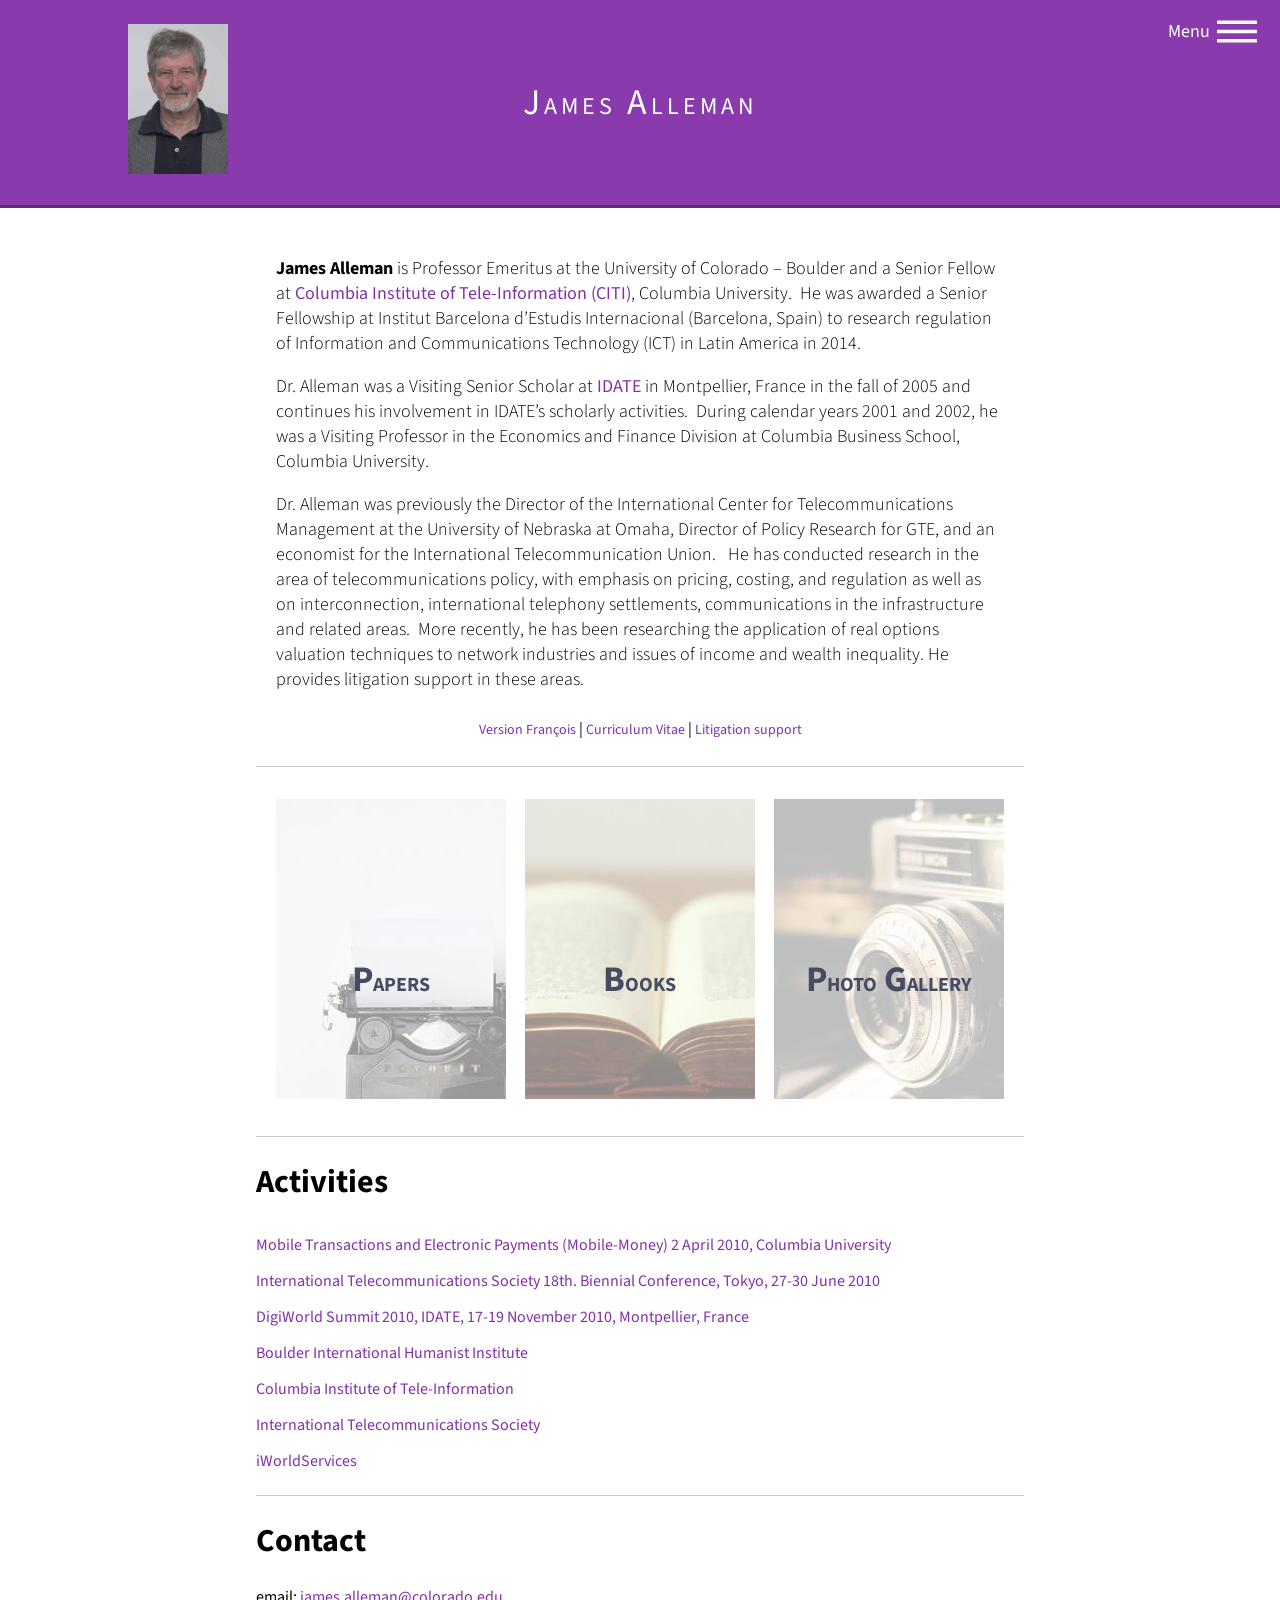
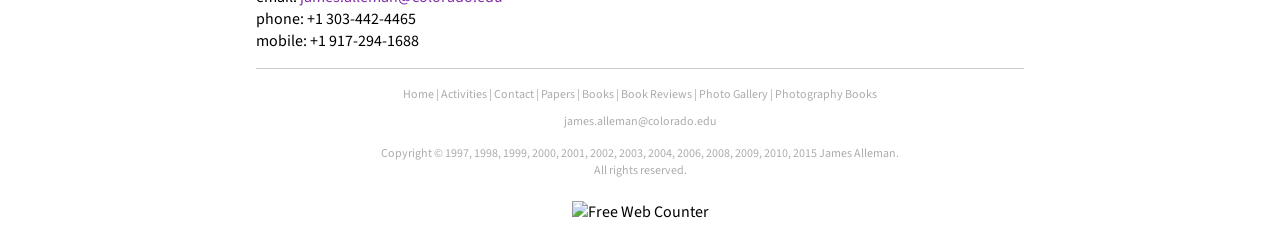
==== commit 0392e8fb: "change copyright" ====
--- a/index.html
+++ b/index.html
@@ -160,7 +160,7 @@
           <li><a href="http://www.blurb.com/user/JamesAlleman" target="_blank">Photography Books</a></li>
   	    </ul>
   	    <a id="footer-email" href='ma&#105;&#108;&#116;&#111;&#58;j%61m&#37;65s%2E%&#54;1lle%&#54;Da&#110;&#64;%63o%6&#67;orad&#37;6F&#37;&#50;Eed&#117;'>j&#97;mes&#46;allem&#97;n&#64;&#99;&#111;l&#111;ra&#100;o&#46;ed&#117;</a>
-  	    <p>Copyright © 1997, 1998, 1999, 2000, 2001, 2002, 2003, 2004, 2006, 2008, 2009 & 2010
+  	    <p>Copyright © 1997, 1998, 1999, 2000, 2001, 2002, 2003, 2004, 2006, 2008, 2009, 2010, 2015
 				James Alleman.<br>All rights reserved.</p>
 
 				<!-- Counter Code START --><div id="counter"><img src="http://www.e-zeeinternet.com/count.php?page=1117402&style=default&nbdigits=9&reloads=1" alt="Free Web Counter" border="0" ></a><br><a href="#" title="Free Web Counter" target="_blank" style="font-family: Geneva, Arial, Helvetica, sans-serif; font-size: 10px; color: #000000; text-decoration: none;"></a></counter><!-- Counter Code END -->
--- a/main.css
+++ b/main.css
@@ -92,7 +92,7 @@
   /*position: fixed; */
   /* left: 0; */
   color: white;
-  font-size: 32px;
+  font-size: 36px;
   letter-spacing: 4px;
   /* margin: 6px 17px 0px 23px; */
   z-index: 9999999;
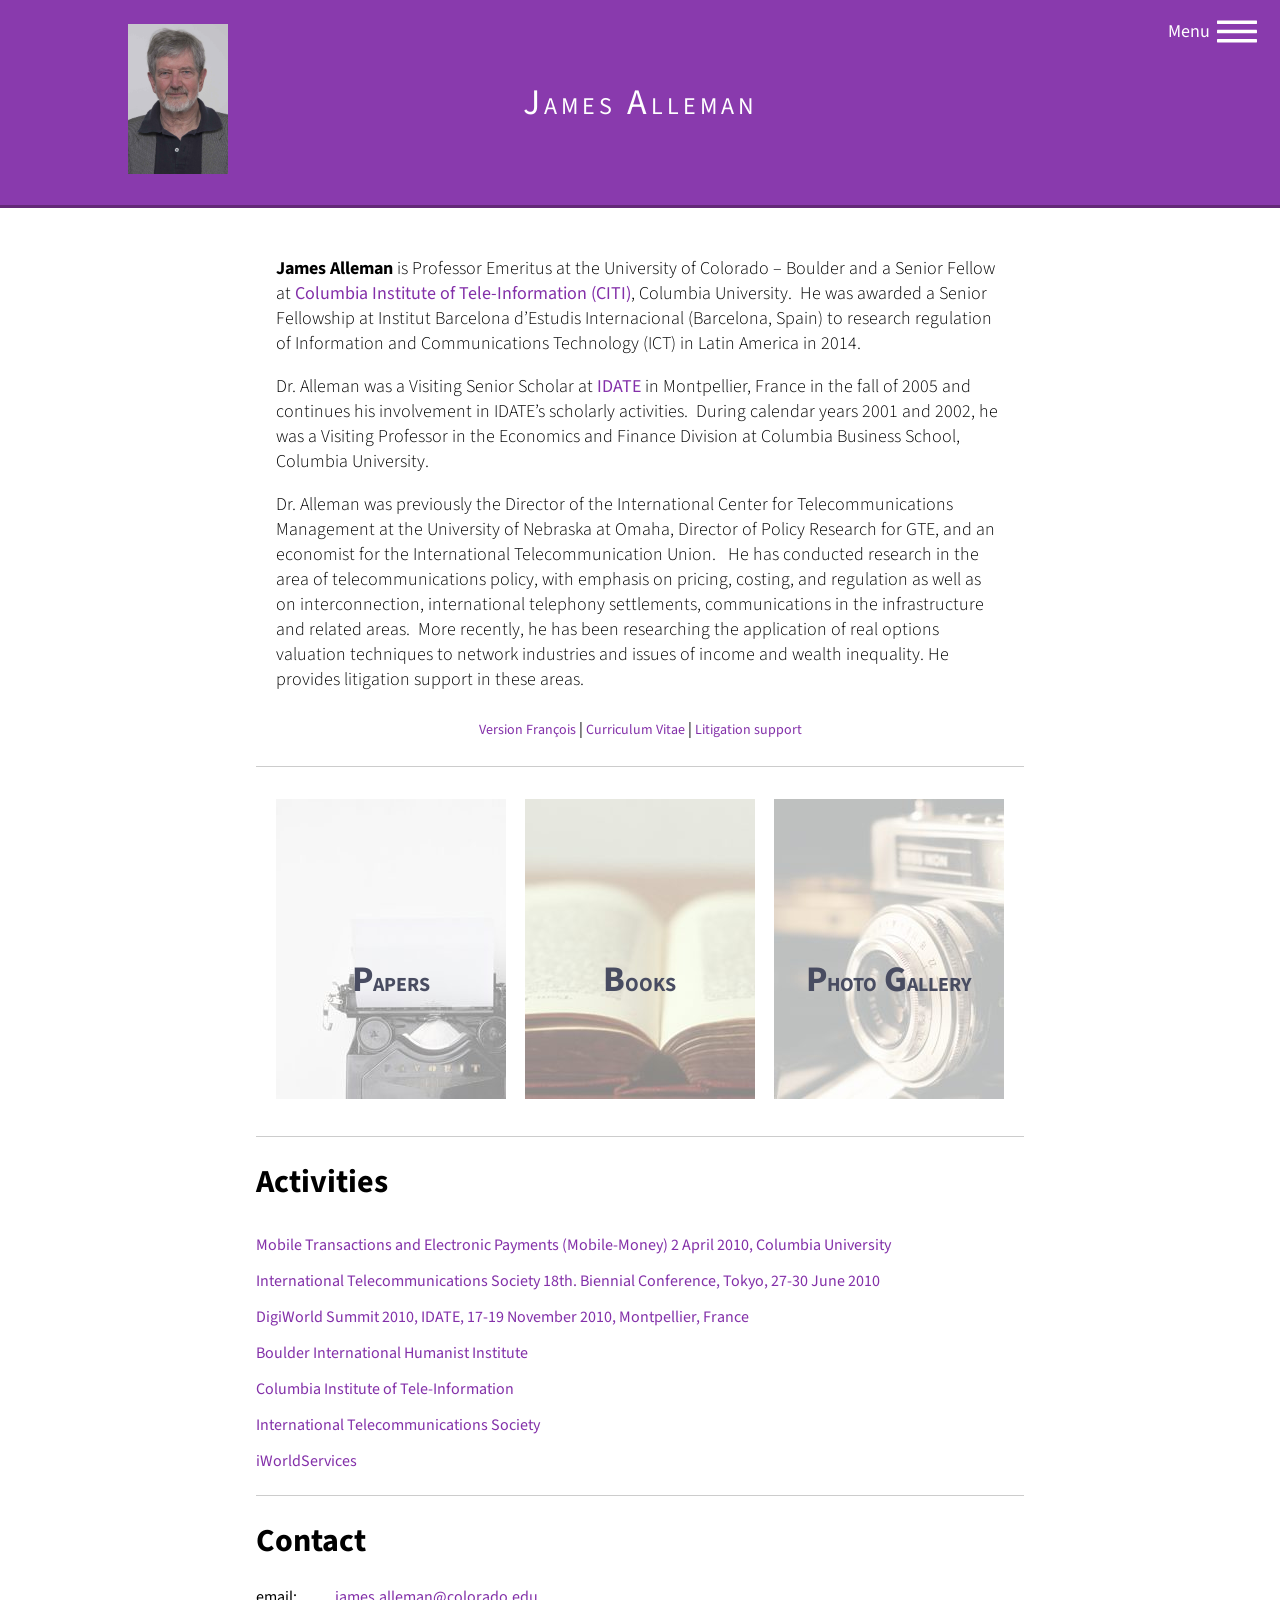
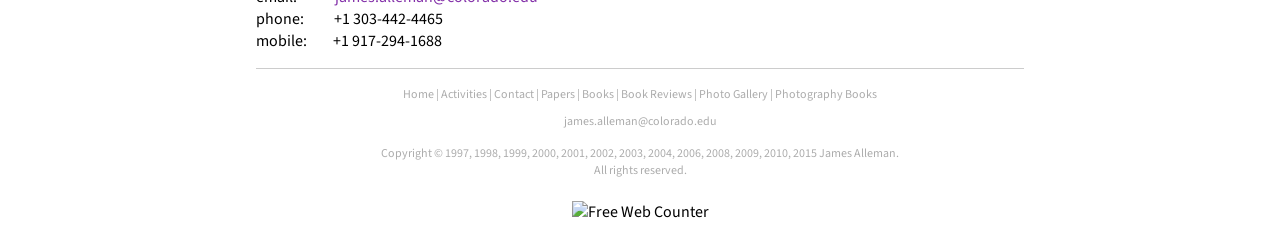
==== commit f5d35e13: "add inline image on mobile site, re-align contact section" ====
--- a/index.html
+++ b/index.html
@@ -137,9 +137,9 @@
 				<hr>
 				<h1 class="heading-left"><a name="contact">Contact</a></h1>
 					<ul id="contact-list">
-						<li>email: <a href='ma&#105;&#108;&#116;&#111;&#58;j%61m&#37;65s%2E%&#54;1lle%&#54;Da&#110;&#64;%63o%6&#67;orad&#37;6F&#37;&#50;Eed&#117;'>j&#97;mes&#46;allem&#97;n&#64;&#99;&#111;l&#111;ra&#100;o&#46;ed&#117;</a></li>
-						<li>phone: +1 303-442-4465</li>
-						<li>mobile: +1 917-294-1688</li>
+						<li><span class="contact-email">email:</span> <a href='ma&#105;&#108;&#116;&#111;&#58;j%61m&#37;65s%2E%&#54;1lle%&#54;Da&#110;&#64;%63o%6&#67;orad&#37;6F&#37;&#50;Eed&#117;'>j&#97;mes&#46;allem&#97;n&#64;&#99;&#111;l&#111;ra&#100;o&#46;ed&#117;</a></li>
+						<li><span class="contact-phone">phone:</span> +1 303-442-4465</li>
+						<li><span class="contact-mobile">mobile:</span> +1 917-294-1688</li>
 					</ul>
 
 				<hr id="last-hr">
--- a/main.css
+++ b/main.css
@@ -305,6 +305,16 @@
   padding: 7px;
   margin: auto;
 }
+
+.contact-email {
+  padding-right: 35px;
+}
+.contact-phone {
+  padding-right: 27px;
+}
+.contact-mobile {
+  padding-right: 23px;
+}
 /*===============FOOTER END*/
 
 
@@ -331,7 +341,7 @@
     display: none;
   }
   .logo {
-    padding: 10px 0 11px 15px;
+    padding: 6px 0 11px 15px;
     /* padding: 50px; */
     left: 0;
     top: 0;
@@ -348,6 +358,19 @@
   #menu-open {
     margin-top: 6px;
   }
+
+  /*in-line image on mobile*/
+  p:first-child::before {
+    display: inline-block;
+    width: 117px;
+    height: 165px;
+    margin-right: 21px;
+    float: left;
+    content: "";
+    background: url("img/j-a.jpg") no-repeat 0 0;
+    background-size: 100%;
+  }
+
   ul#activities-list, ul#contact-list {
     padding: 0 15px;
   }
